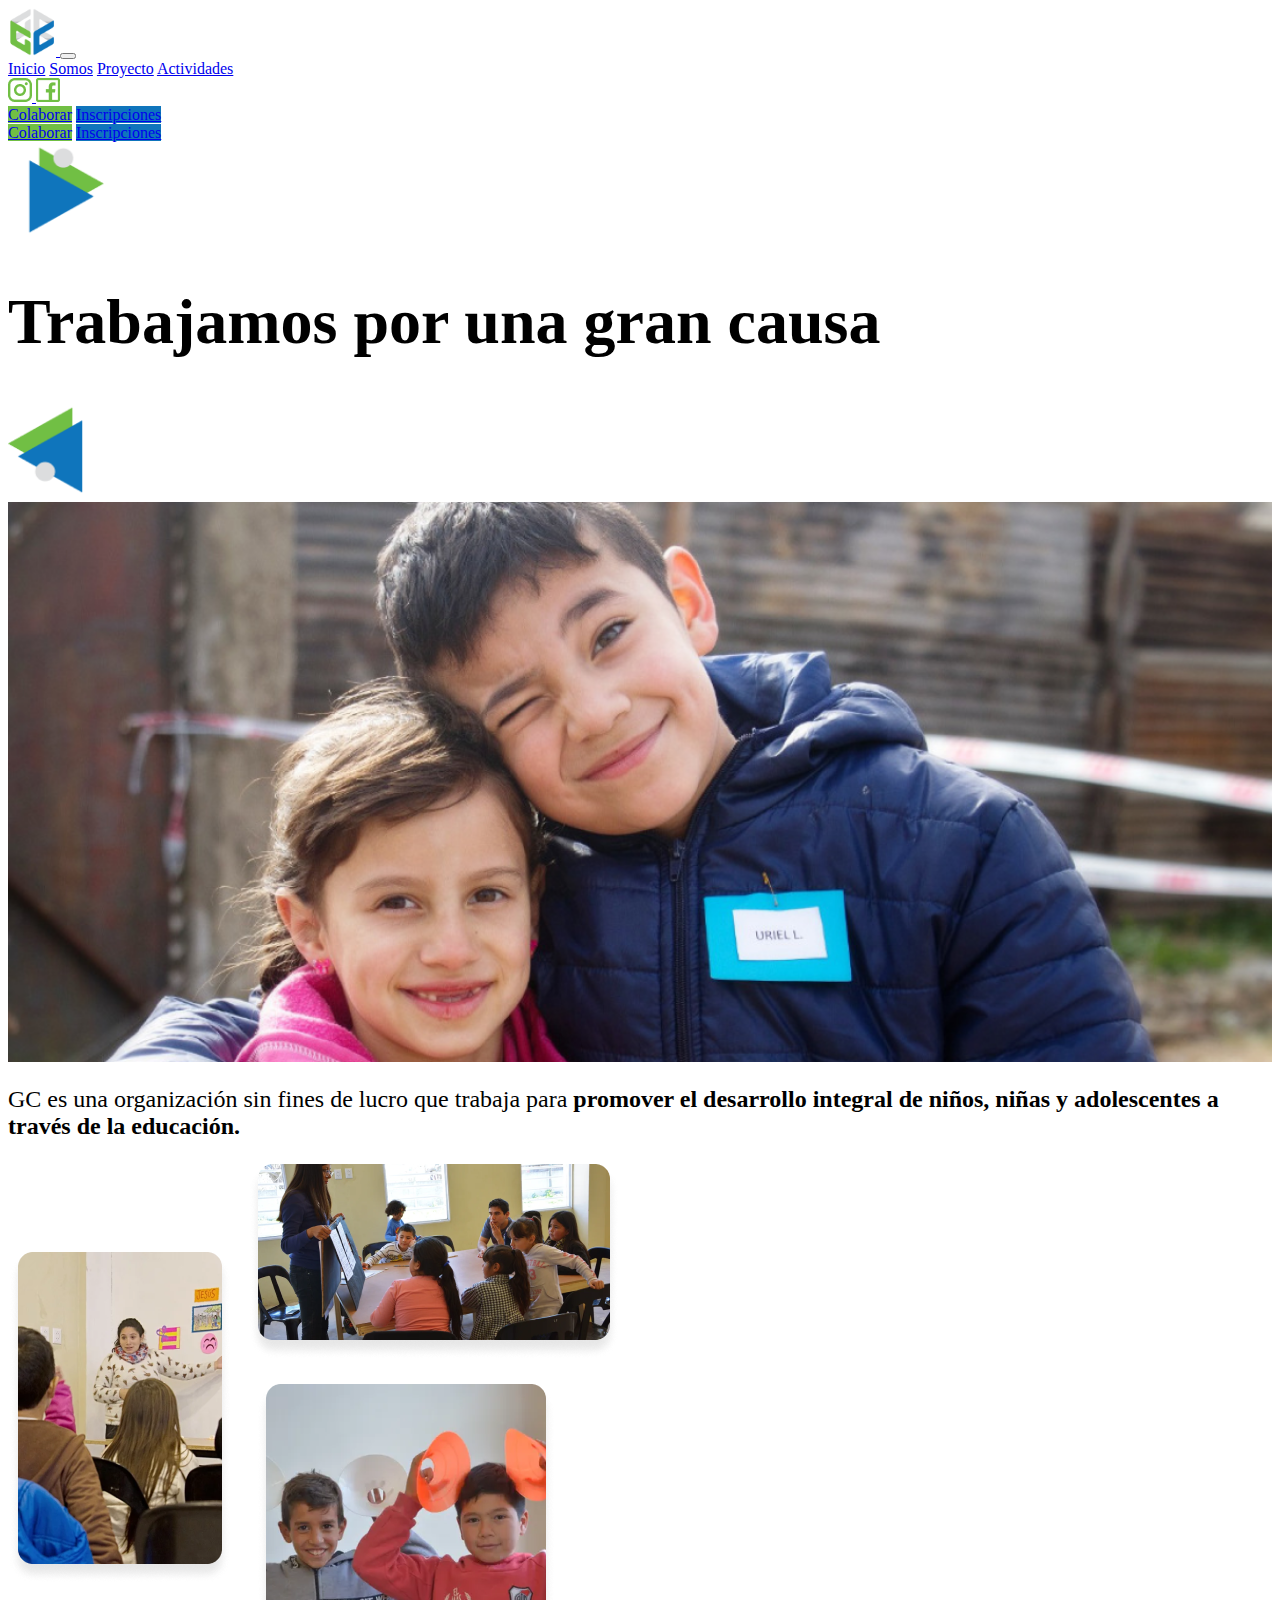
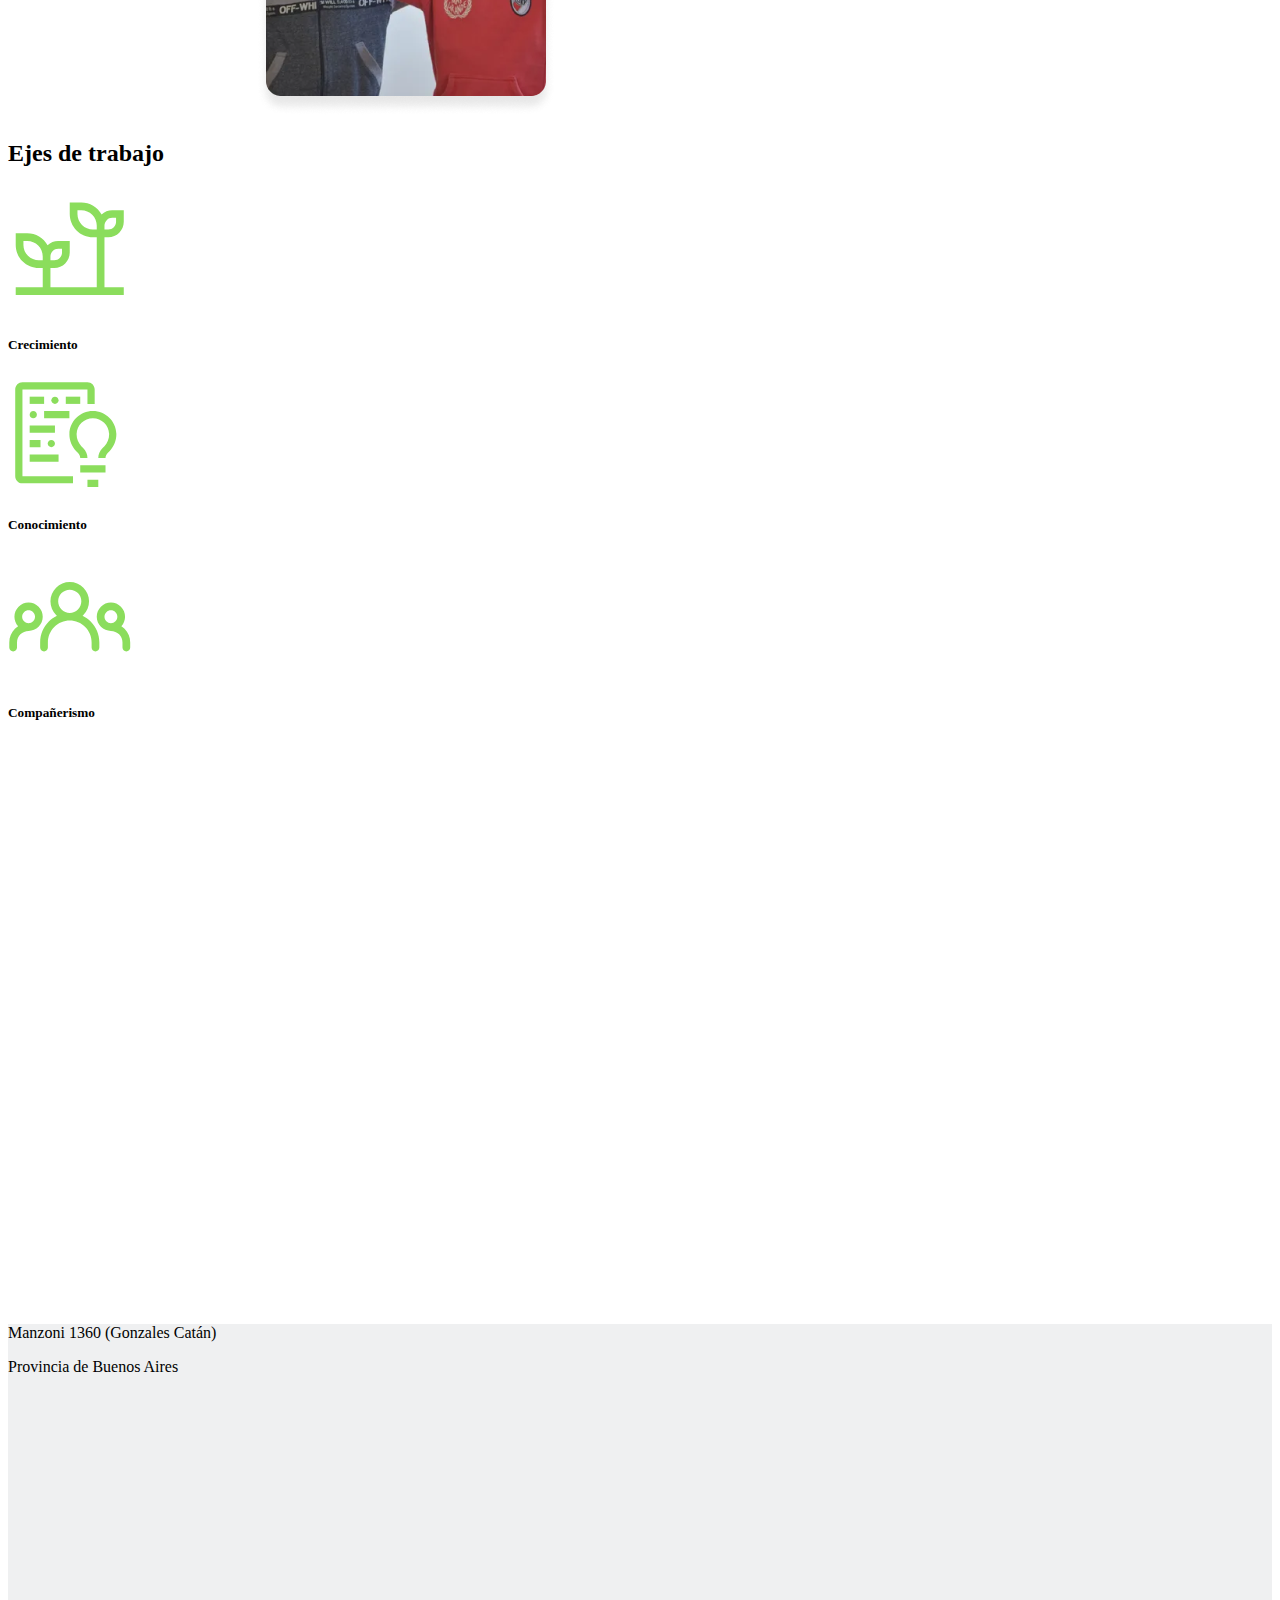
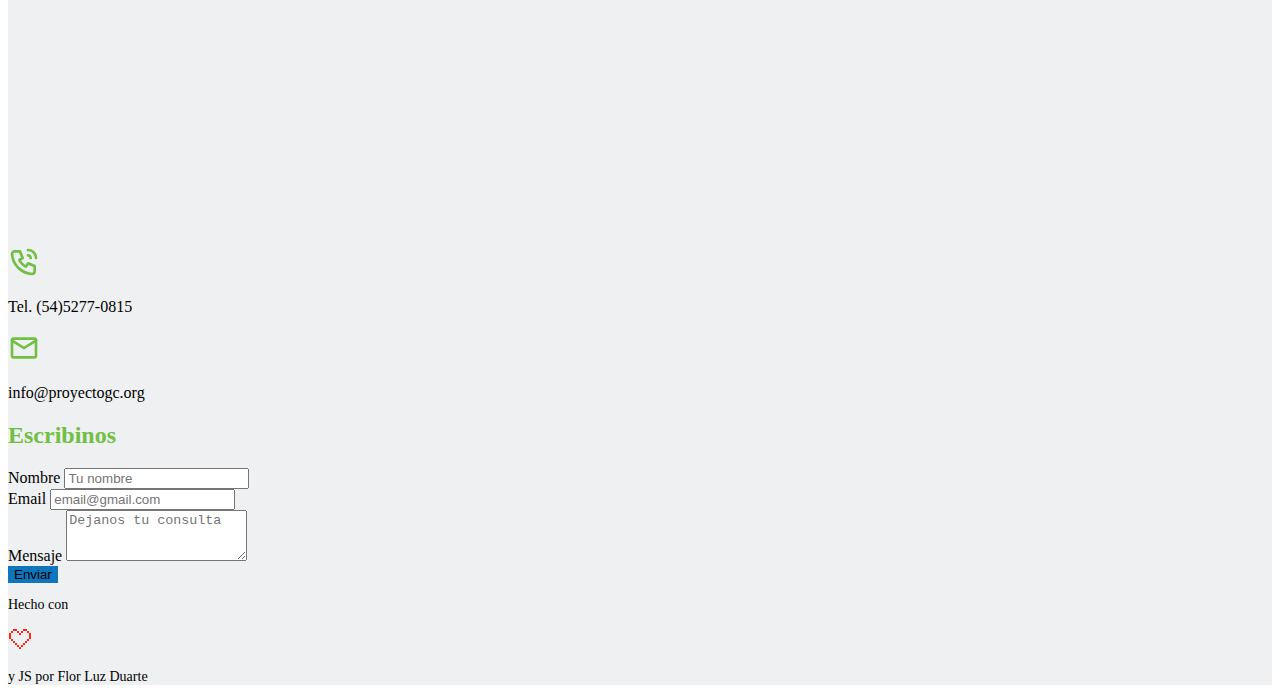
==== index.html @ 72a8f09a "Add footer component at Home page" ====
<!DOCTYPE html>
<html lang="en">
  <head>
    <meta charset="UTF-8" />
    <meta name="viewport" content="width=device-width, initial-scale=1.0" />
    <title>Proyecto GC | Organización social</title>
    <link
      href="https://cdn.jsdelivr.net/npm/bootstrap@5.3.1/dist/css/bootstrap.min.css"
      rel="stylesheet"
      integrity="sha384-4bw+/aepP/YC94hEpVNVgiZdgIC5+VKNBQNGCHeKRQN+PtmoHDEXuppvnDJzQIu9"
      crossorigin="anonymous"
    />
    <link rel="stylesheet" href="./css/globals.css" />
    <link rel="stylesheet" href="./css/home.css" />
  </head>
  <body>
    <!-- Navbar -->

    <nav class="navbar navbar-expand-lg m-2">
      <div class="container-xxl">
        <!-- Navbar Logo -->

        <a class="navbar-brand" href="#">
          <img
            src="/assets/logo-gc.png"
            alt="Logo Proyecto GC"
            width="48"
            height="48"
          />
        </a>
        <button
          class="navbar-toggler"
          type="button"
          data-bs-toggle="collapse"
          data-bs-target="#navbarNavAltMarkup"
          aria-controls="navbarNavAltMarkup"
          aria-expanded="false"
          aria-label="Toggle navigation"
        >
          <span class="navbar-toggler-icon"></span>
        </button>

        <!-- Navbar Items -->

        <div class="collapse navbar-collapse" id="navbarNavAltMarkup">
          <div class="navbar-nav">
            <a class="nav-link active fw-bold" aria-current="page" href="#"
              >Inicio</a
            >
            <a class="nav-link" href="/html/somos.html">Somos</a>
            <a class="nav-link" href="/html/proyecto.html">Proyecto</a>
            <a class="nav-link" href="/html/actividades.html">Actividades</a>

            <!-- Navbar Social Media Buttons -->

            <div class="d-inline-flex pt-2 pb-3 py-md-2 ms-lg-3">
              <a href="https://www.instagram.com/proyecto.gc/">
                <img
                  src="/assets/instagram-logo.png"
                  alt="Instagram"
                  width="24"
                  height="24"
                />
              </a>
              <a href="https://www.facebook.com/proyectogc.ong/" class="ps-2">
                <img
                  src="/assets/facebook-logo.png"
                  alt="Facebook"
                  width="24"
                  height="24"
                />
              </a>
            </div>

            <!-- Navbar Action Buttons -->

            <div class="my-3 d-flex flex-column flex-md-row d-lg-none">
              <a
                href="/html/colaborar.html"
                class="btn btn-primary button-gc-primary"
                >Colaborar</a
              >
              <a
                href="/html/inscripciones.html"
                class="btn btn-primary button-gc-secondary mt-2 mt-md-0 ms-md-2"
                >Inscripciones</a
              >
            </div>
          </div>
        </div>
        <div class="d-none d-lg-flex flex-lg-row">
          <a
            href="/html/colaborar.html"
            class="btn btn-primary button-gc-primary"
            >Colaborar</a
          >
          <a
            href="/html/inscripciones.html"
            class="btn btn-primary button-gc-secondary mt-2 mt-md-0 ms-md-2"
            >Inscripciones</a
          >
        </div>
      </div>
    </nav>

    <main>
      <!-- Hero -->

      <header
        class="container d-flex flex-column align-items-center my-4 my-md-5"
      >
        <div
          class="d-flex justify-content-center align-items-center header-gc-wrapper"
        >
          <img
            src="/assets/detail-left-gc.png"
            alt=""
            class="me-2 me-md-4 detail-gc"
          />
          <h1 class="text-center fw-bold">Trabajamos por una gran causa</h1>
          <img
            src="/assets/detail-right-gc.png"
            alt=""
            class="ms-2 ms-md-4 detail-gc"
          />
        </div>

        <div class="mt-4 mt-md-5 rounded-4 header-gc-image"></div>
      </header>

      <!-- Description -->

      <section class="container my-5">
        <div class="row align-items-center">
          <div class="col-12 col-md-6">
            <p class="p-special">
              GC es una organización sin fines de lucro que trabaja para
              <strong
                >promover el desarrollo integral de niños, niñas y adolescentes
                a través de la educación.</strong
              >
            </p>
          </div>
          <div class="col-12 col-md-6">
            <img
              src="/assets/home-collage-gc.png"
              alt="Collage de imágenes Proyecto GC"
              class="img-fluid"
            />
          </div>
        </div>
      </section>

      <!-- Work -->

      <section class="container my-5">
        <div class="row">
          <div class="col-12">
            <h2 class="fw-bold text-center mb-md-4">Ejes de trabajo</h2>
          </div>
        </div>

        <div class="row justify-content-center">
          <div class="col-8 col-md-4 col-lg-3">
            <div class="card text-center my-3 py-lg-4">
              <div class="card-body">
                <img
                  src="/assets/home-crecimiento-icon.svg"
                  alt="ícono crecimiento"
                />
                <h5 class="card-title fw-bold my-3">Crecimiento</h5>
              </div>
            </div>
          </div>
          <div class="col-8 col-md-4 col-lg-3">
            <div class="card text-center my-3 py-lg-4">
              <div class="card-body">
                <img
                  src="/assets/home-conocimiento-icon.svg"
                  alt="ícono conocimiento"
                  class="mt-3"
                />
                <h5 class="card-title fw-bold mt-3">Conocimiento</h5>
              </div>
            </div>
          </div>
          <div class="col-8 col-md-4 col-lg-3">
            <div class="card text-center my-3 py-lg-4">
              <div class="card-body">
                <img
                  src="/assets/home-companerismo-icon.svg"
                  alt="ícono compañerismo"
                />
                <h5 class="card-title fw-bold my-3">Compañerismo</h5>
              </div>
            </div>
          </div>
        </div>
      </section>

      <!-- Video -->

      <section class="container my-5">
        <div class="row">
          <div class="col-12">
            <iframe
              width="560"
              height="315"
              src="https://www.youtube.com/embed/QHtjlg1BU0s?si=njmiH5Ai4DWwwylV"
              title="YouTube video player"
              frameborder="0"
              allow="accelerometer; autoplay; clipboard-write; encrypted-media; gyroscope; picture-in-picture; web-share"
              allowfullscreen
              class="rounded-4 video-gc img-fluid"
            ></iframe>
          </div>
        </div>
      </section>
    </main>

    <!-- Footer -->

    <footer class="footer-gc py-5">
      <div class="container">
        <div class="row">
          <div class="col-12 col-md-5">
            <div>
              <p>Manzoni 1360 (Gonzales Catán)</p>
              <p>Provincia de Buenos Aires</p>
              <iframe
                src="https://www.google.com/maps/embed?pb=!1m18!1m12!1m3!1d3276.3526627003616!2d-58.63109122480258!3d-34.79706836773419!2m3!1f0!2f0!3f0!3m2!1i1024!2i768!4f13.1!3m3!1m2!1s0x95bcc4ba0a0dc2bd%3A0x9d098b39bb7a043!2sAlejandro%20de%20Manzoni%201360%2C%20B1758BQZ%20Gonz%C3%A1lez%20Cat%C3%A1n%2C%20Provincia%20de%20Buenos%20Aires!5e0!3m2!1ses!2sar!4v1693058449250!5m2!1ses!2sar"
                width="600"
                height="450"
                style="border: 0"
                allowfullscreen=""
                loading="lazy"
                referrerpolicy="no-referrer-when-downgrade"
                class="img-fluid mb-3 rounded-4"
              ></iframe>
              <div class="d-flex align-items-center mb-3">
                <img src="/assets/footer-phone-icon.svg" alt="Ícono teléfono" />
                <p class="ms-2 m-0">Tel. (54)5277-0815</p>
              </div>
              <div class="d-flex align-items-center mb-3">
                <img src="/assets/footer-email-icon.svg" alt="Ícono email" />
                <p class="ms-2 m-0">info@proyectogc.org</p>
              </div>
            </div>
          </div>
          <div class="col-12 col-md-7 mt-3 mt-md-0 ps-md-5">
            <h2 class="fw-bold mb-3">Escribinos</h2>
            <form action="">
              <div class="mb-3">
                <label for="name" class="form-label">Nombre</label>
                <input
                  type="text"
                  class="form-control"
                  id="name"
                  placeholder="Tu nombre"
                />
              </div>
              <div class="mb-3">
                <label for="email" class="form-label">Email</label>
                <input
                  type="email"
                  class="form-control"
                  id="email"
                  placeholder="email@gmail.com"
                />
              </div>
              <div class="mb-3">
                <label for="message" class="form-label">Mensaje</label>
                <textarea
                  class="form-control"
                  id="message"
                  rows="3"
                  placeholder="Dejanos tu consulta"
                ></textarea>
              </div>
              <button type="submit" class="btn btn-primary button-gc-secondary">
                Enviar
              </button>
            </form>
          </div>
          <div class="col-12 mt-5">
            <div
              class="d-flex justify-content-center align-items-center text-center font-monospace mb-0 footer-gc-credits"
            >
              <p class="me-2 mb-0 fw-bold">Hecho con</p>
              <img src="/assets/footer-heart-icon.svg" alt="Ícono corazón" />
              <p class="ms-2 mb-0 fw-bold">y JS por Flor Luz Duarte</p>
            </div>
          </div>
        </div>
      </div>
    </footer>

    <script
      src="https://cdn.jsdelivr.net/npm/bootstrap@5.3.1/dist/js/bootstrap.bundle.min.js"
      integrity="sha384-HwwvtgBNo3bZJJLYd8oVXjrBZt8cqVSpeBNS5n7C8IVInixGAoxmnlMuBnhbgrkm"
      crossorigin="anonymous"
    ></script>
  </body>
</html>
---- css/globals.css ----
:root {
  --primary-color: #71bf44;
  --secondary-color: #0f75bc;
  --terciary-color: #1e1e1e;
  --footer-bkg-color: #eff0f1;
}

.button-gc-primary {
  background-color: var(--primary-color) !important;
  border: none !important;
}

.button-gc-secondary {
  background-color: var(--secondary-color) !important;
  border: none !important;
}

.button-gc-primary:hover,
.button-gc-secondary:hover {
  background-color: var(--terciary-color) !important;
}

.detail-gc {
  width: 3rem;
  height: 3rem;
}

.p-special {
  font-size: 1.125rem !important;
}

.footer-gc {
  background-color: var(--footer-bkg-color);
}

.footer-gc h2 {
  color: var(--primary-color) !important;
}

.footer-gc-credits {
  font-size: 0.875rem !important;
}

@media screen and (min-width: 768px) {
  .header-gc-wrapper {
    max-width: 60% !important;
  }

  .p-special {
    font-size: 1.25rem !important;
  }
}

@media screen and (min-width: 992px) {
  h1 {
    font-size: 4rem !important;
  }

  .header-gc-wrapper {
    max-width: 80% !important;
  }

  .detail-gc {
    width: 6rem;
    height: 6rem;
  }

  .p-special {
    font-size: 1.5rem !important;
  }
}
---- css/home.css ----
.header-gc-image {
  width: 100%;
  height: 18rem;
  background-image: url("/assets/home-hero-img-sm.png");
  background-repeat: no-repeat;
  background-position: center;
  background-size: cover;
}

.video-gc {
  width: 100%;
  height: 18rem;
}

@media screen and (min-width: 768px) {
  .header-gc-image {
    background-image: url("/assets/home-hero-img-md.png");
    height: 25rem;
  }

  .video-gc {
    height: 25rem;
  }
}

@media screen and (min-width: 992px) {
  .header-gc-image {
    background-image: url("/assets/home-hero-img-lg.png");
    height: 30rem;
  }

  .video-gc {
    height: 30rem;
  }
}

@media screen and (min-width: 1200px) {
  .header-gc-image {
    height: 35rem;
  }

  .video-gc {
    height: 35rem;
  }
}
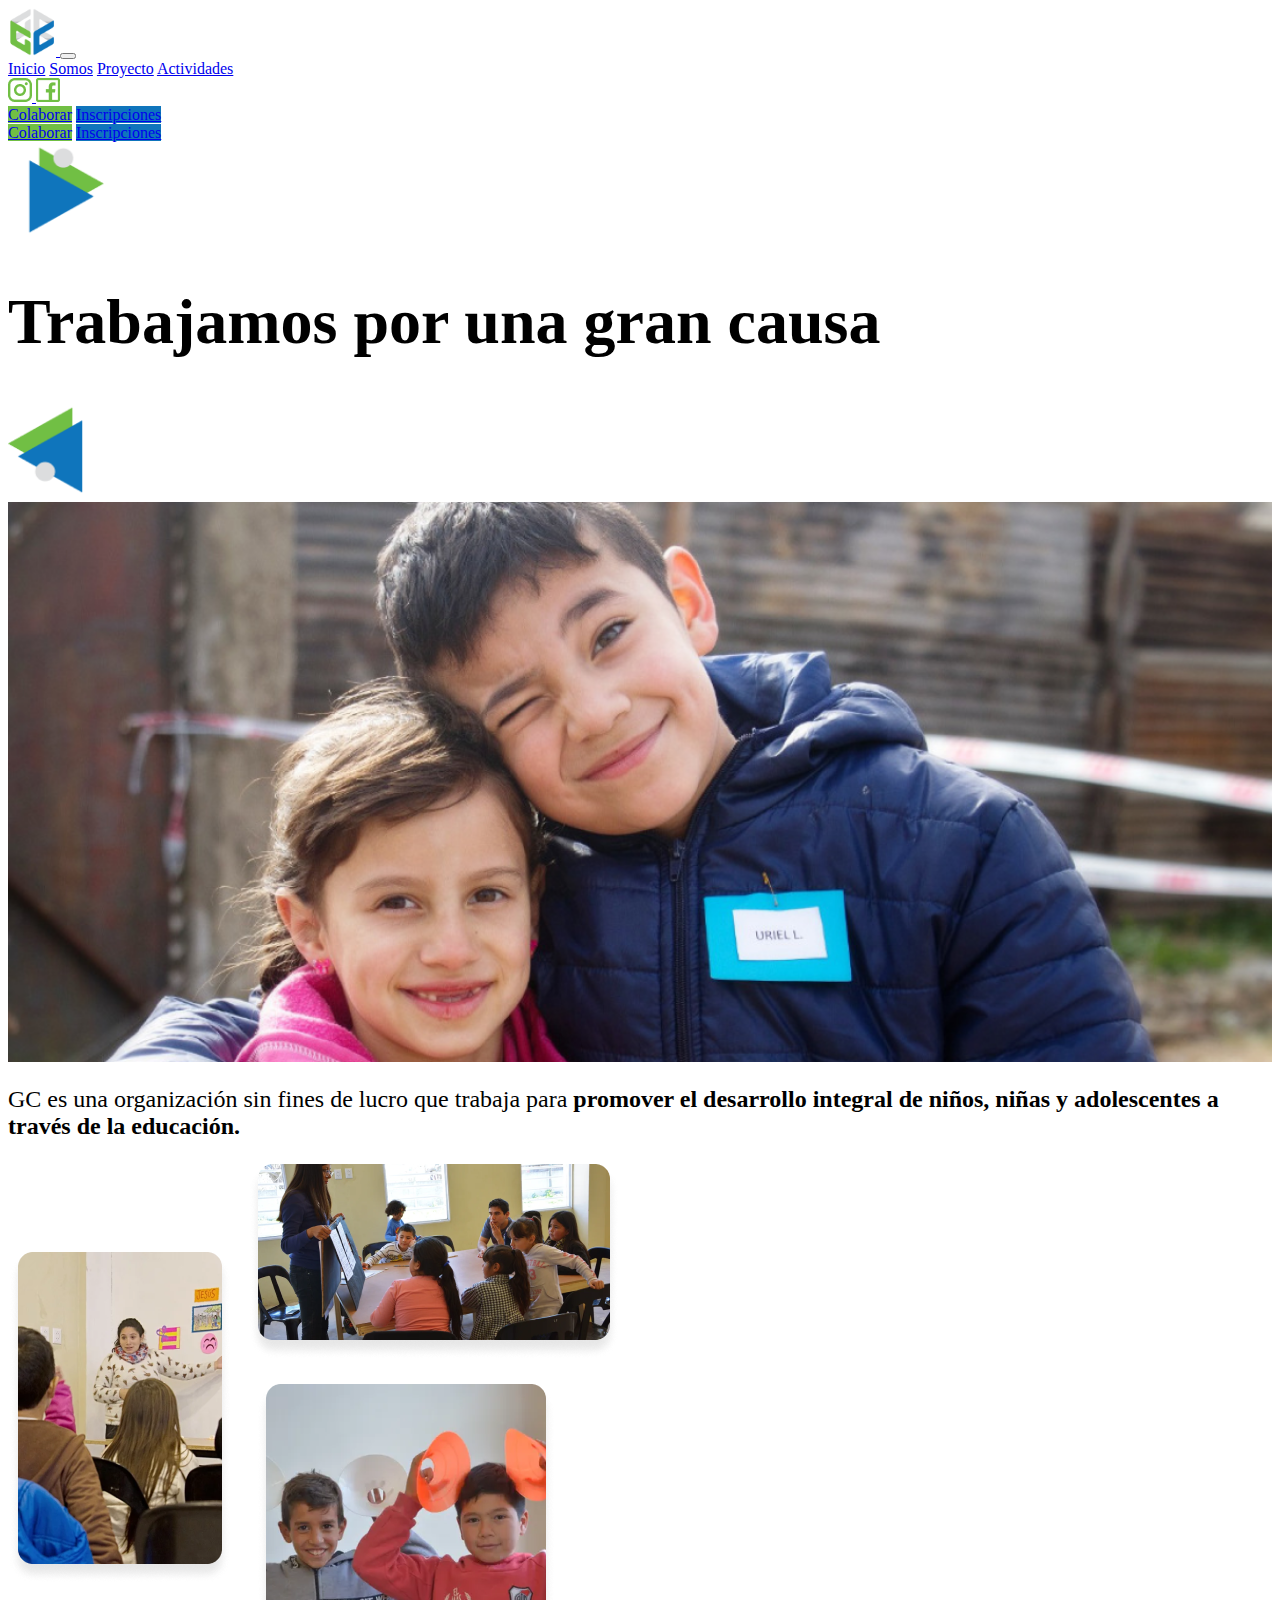
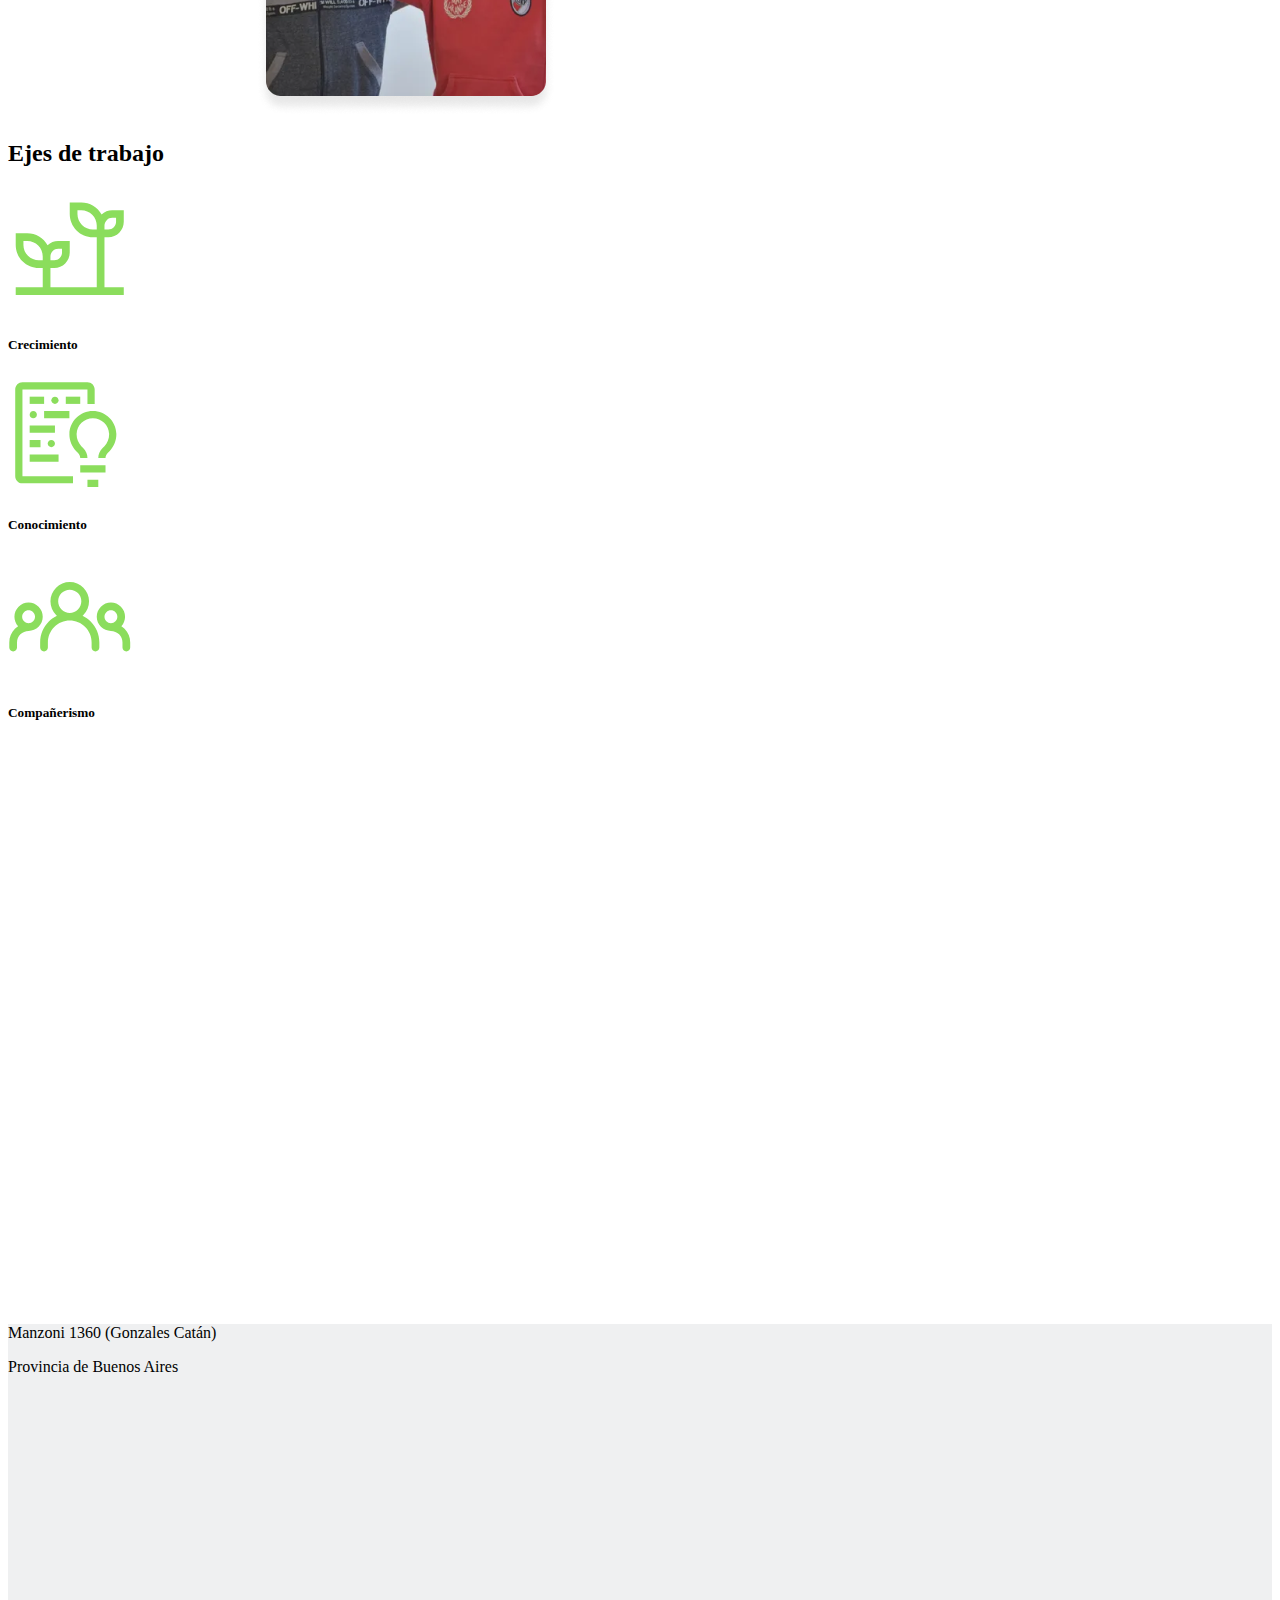
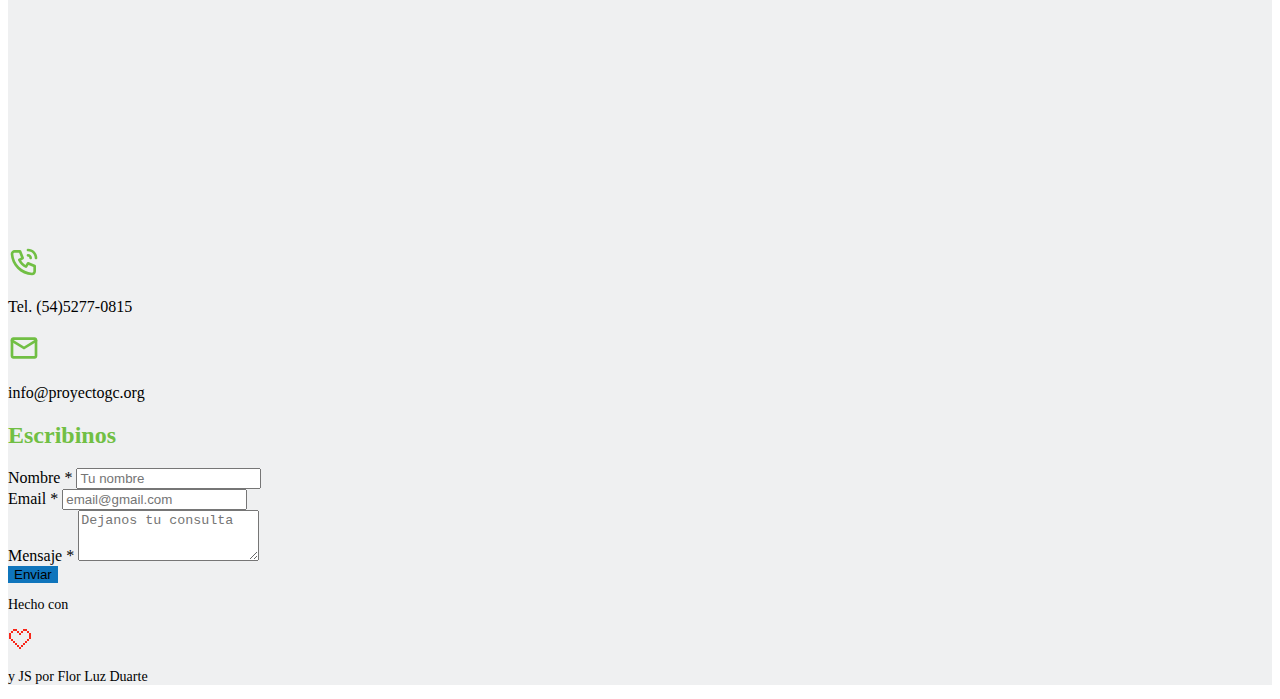
==== commit 244e9f9e: "Update footer form at Home Page" ====
--- a/index.html
+++ b/index.html
@@ -251,30 +251,39 @@
             <h2 class="fw-bold mb-3">Escribinos</h2>
             <form action="">
               <div class="mb-3">
-                <label for="name" class="form-label">Nombre</label>
+                <label for="name" class="form-label"
+                  >Nombre <span class="text-danger">*</span></label
+                >
                 <input
                   type="text"
                   class="form-control"
                   id="name"
                   placeholder="Tu nombre"
+                  required
                 />
               </div>
               <div class="mb-3">
-                <label for="email" class="form-label">Email</label>
+                <label for="email" class="form-label"
+                  >Email <span class="text-danger">*</span></label
+                >
                 <input
                   type="email"
                   class="form-control"
                   id="email"
                   placeholder="email@gmail.com"
+                  required
                 />
               </div>
               <div class="mb-3">
-                <label for="message" class="form-label">Mensaje</label>
+                <label for="message" class="form-label"
+                  >Mensaje <span class="text-danger">*</span></label
+                >
                 <textarea
                   class="form-control"
                   id="message"
                   rows="3"
                   placeholder="Dejanos tu consulta"
+                  required
                 ></textarea>
               </div>
               <button type="submit" class="btn btn-primary button-gc-secondary">
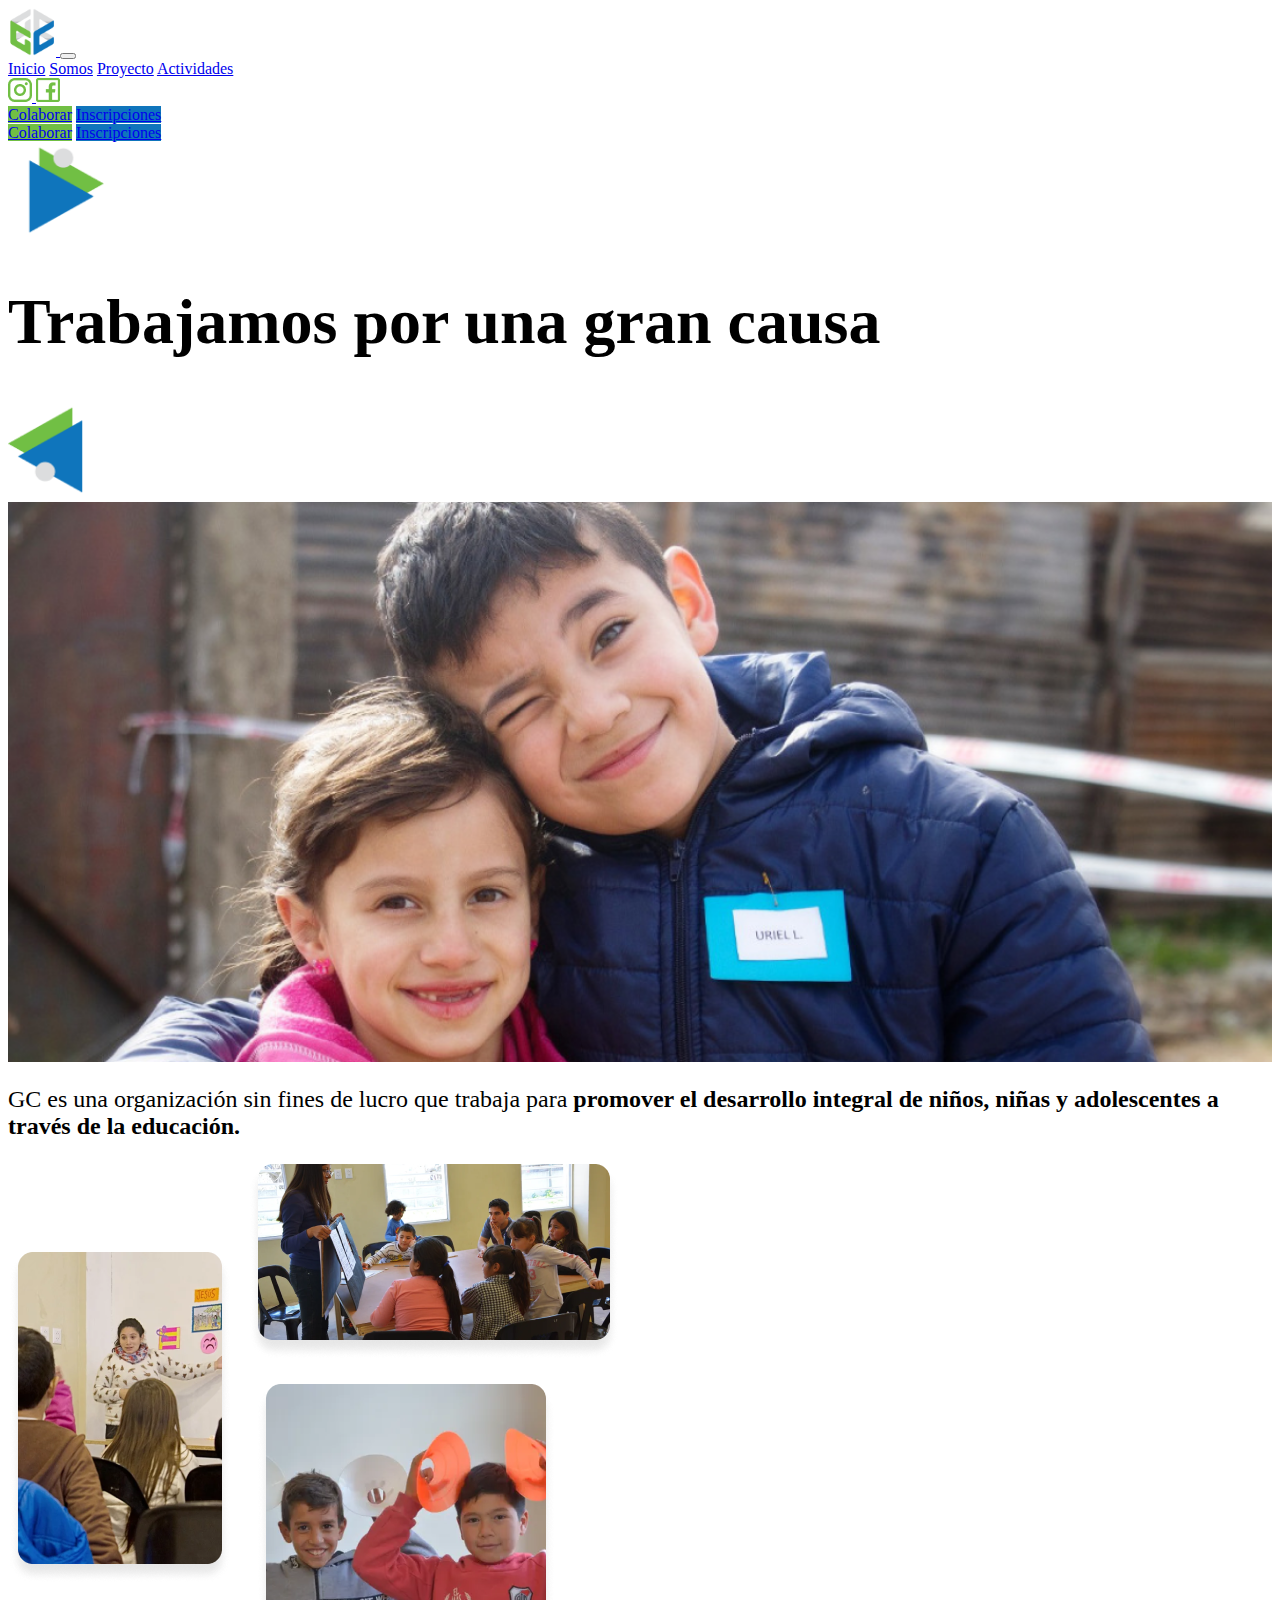
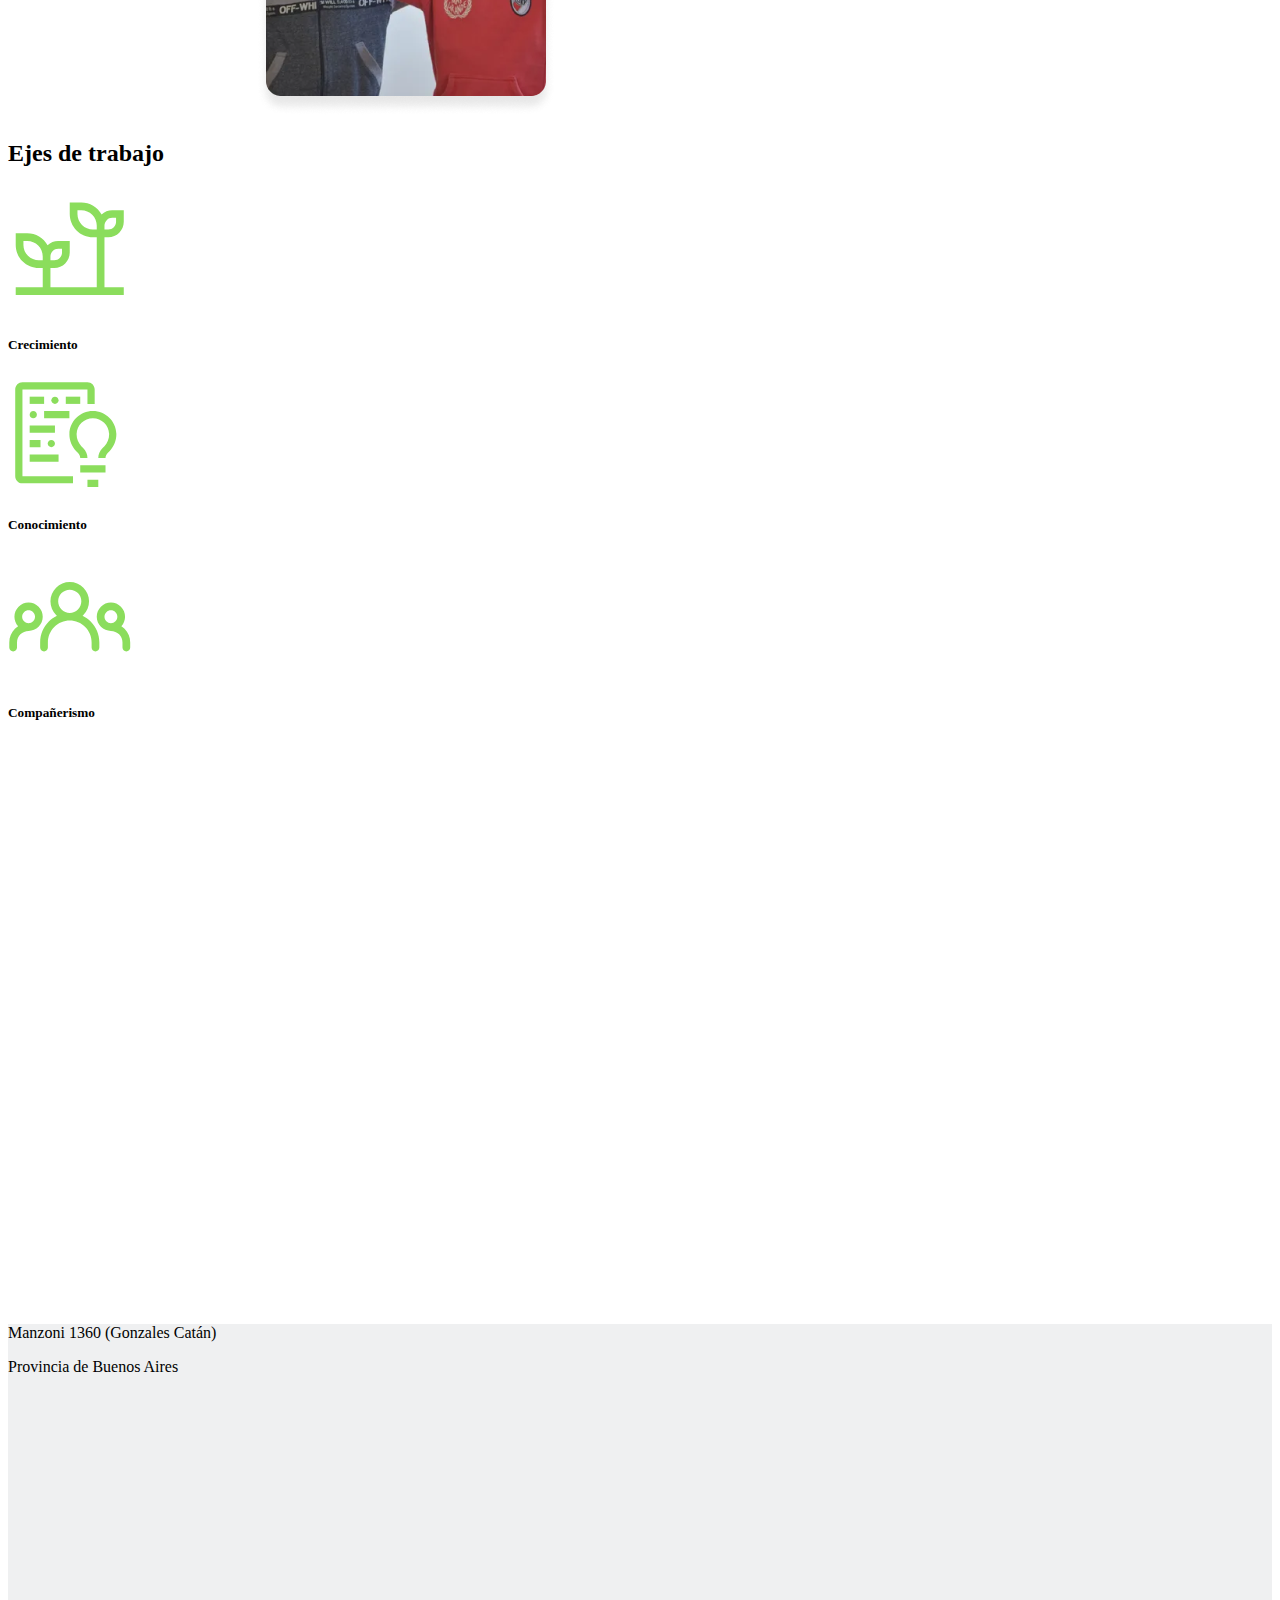
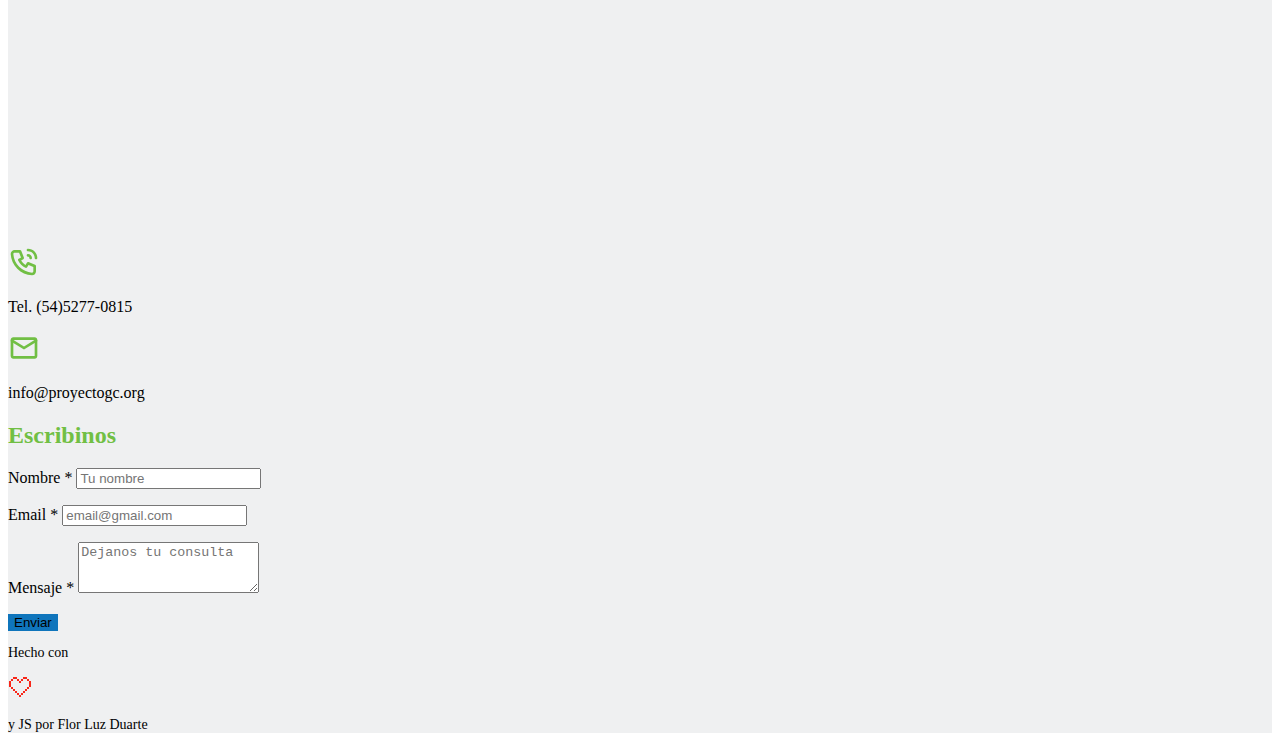
==== commit 03c1022d: "Add footerFormValidations" ====
--- a/index.html
+++ b/index.html
@@ -22,7 +22,7 @@
 
         <a class="navbar-brand" href="#">
           <img
-            src="/assets/logo-gc.png"
+            src="./assets/logo-gc.png"
             alt="Logo Proyecto GC"
             width="48"
             height="48"
@@ -47,24 +47,28 @@
             <a class="nav-link active fw-bold" aria-current="page" href="#"
               >Inicio</a
             >
-            <a class="nav-link" href="/html/somos.html">Somos</a>
-            <a class="nav-link" href="/html/proyecto.html">Proyecto</a>
-            <a class="nav-link" href="/html/actividades.html">Actividades</a>
+            <a class="nav-link" href="./html/somos.html">Somos</a>
+            <a class="nav-link" href="./html/proyecto.html">Proyecto</a>
+            <a class="nav-link" href="./html/actividades.html">Actividades</a>
 
             <!-- Navbar Social Media Buttons -->
 
             <div class="d-inline-flex pt-2 pb-3 py-md-2 ms-lg-3">
-              <a href="https://www.instagram.com/proyecto.gc/">
-                <img
-                  src="/assets/instagram-logo.png"
+              <a href="https://www.instagram.com/proyecto.gc/" target="_blank">
+                <img
+                  src="./assets/instagram-logo.png"
                   alt="Instagram"
                   width="24"
                   height="24"
                 />
               </a>
-              <a href="https://www.facebook.com/proyectogc.ong/" class="ps-2">
-                <img
-                  src="/assets/facebook-logo.png"
+              <a
+                href="https://www.facebook.com/proyectogc.ong/"
+                class="ps-2"
+                target="_blank"
+              >
+                <img
+                  src="./assets/facebook-logo.png"
                   alt="Facebook"
                   width="24"
                   height="24"
@@ -76,12 +80,12 @@
 
             <div class="my-3 d-flex flex-column flex-md-row d-lg-none">
               <a
-                href="/html/colaborar.html"
+                href="./html/colaborar.html"
                 class="btn btn-primary button-gc-primary"
                 >Colaborar</a
               >
               <a
-                href="/html/inscripciones.html"
+                href="./html/inscripciones.html"
                 class="btn btn-primary button-gc-secondary mt-2 mt-md-0 ms-md-2"
                 >Inscripciones</a
               >
@@ -90,12 +94,12 @@
         </div>
         <div class="d-none d-lg-flex flex-lg-row">
           <a
-            href="/html/colaborar.html"
+            href="./html/colaborar.html"
             class="btn btn-primary button-gc-primary"
             >Colaborar</a
           >
           <a
-            href="/html/inscripciones.html"
+            href="./html/inscripciones.html"
             class="btn btn-primary button-gc-secondary mt-2 mt-md-0 ms-md-2"
             >Inscripciones</a
           >
@@ -110,22 +114,22 @@
         class="container d-flex flex-column align-items-center my-4 my-md-5"
       >
         <div
-          class="d-flex justify-content-center align-items-center header-gc-wrapper"
+          class="d-flex justify-content-center align-items-center header-gc-wrapper fade-in-up"
         >
           <img
-            src="/assets/detail-left-gc.png"
+            src="./assets/detail-left-gc.png"
             alt=""
             class="me-2 me-md-4 detail-gc"
           />
           <h1 class="text-center fw-bold">Trabajamos por una gran causa</h1>
           <img
-            src="/assets/detail-right-gc.png"
+            src="./assets/detail-right-gc.png"
             alt=""
             class="ms-2 ms-md-4 detail-gc"
           />
         </div>
 
-        <div class="mt-4 mt-md-5 rounded-4 header-gc-image"></div>
+        <div class="mt-4 mt-md-5 rounded-4 header-gc-image fade-in-left"></div>
       </header>
 
       <!-- Description -->
@@ -143,7 +147,7 @@
           </div>
           <div class="col-12 col-md-6">
             <img
-              src="/assets/home-collage-gc.png"
+              src="./assets/home-collage-gc.png"
               alt="Collage de imágenes Proyecto GC"
               class="img-fluid"
             />
@@ -165,7 +169,7 @@
             <div class="card text-center my-3 py-lg-4">
               <div class="card-body">
                 <img
-                  src="/assets/home-crecimiento-icon.svg"
+                  src="./assets/home-crecimiento-icon.svg"
                   alt="ícono crecimiento"
                 />
                 <h5 class="card-title fw-bold my-3">Crecimiento</h5>
@@ -176,7 +180,7 @@
             <div class="card text-center my-3 py-lg-4">
               <div class="card-body">
                 <img
-                  src="/assets/home-conocimiento-icon.svg"
+                  src="./assets/home-conocimiento-icon.svg"
                   alt="ícono conocimiento"
                   class="mt-3"
                 />
@@ -188,7 +192,7 @@
             <div class="card text-center my-3 py-lg-4">
               <div class="card-body">
                 <img
-                  src="/assets/home-companerismo-icon.svg"
+                  src="./assets/home-companerismo-icon.svg"
                   alt="ícono compañerismo"
                 />
                 <h5 class="card-title fw-bold my-3">Compañerismo</h5>
@@ -238,18 +242,21 @@
                 class="img-fluid mb-3 rounded-4"
               ></iframe>
               <div class="d-flex align-items-center mb-3">
-                <img src="/assets/footer-phone-icon.svg" alt="Ícono teléfono" />
+                <img
+                  src="./assets/footer-phone-icon.svg"
+                  alt="Ícono teléfono"
+                />
                 <p class="ms-2 m-0">Tel. (54)5277-0815</p>
               </div>
               <div class="d-flex align-items-center mb-3">
-                <img src="/assets/footer-email-icon.svg" alt="Ícono email" />
+                <img src="./assets/footer-email-icon.svg" alt="Ícono email" />
                 <p class="ms-2 m-0">info@proyectogc.org</p>
               </div>
             </div>
           </div>
           <div class="col-12 col-md-7 mt-3 mt-md-0 ps-md-5">
             <h2 class="fw-bold mb-3">Escribinos</h2>
-            <form action="">
+            <form action="" id="footer-form">
               <div class="mb-3">
                 <label for="name" class="form-label"
                   >Nombre <span class="text-danger">*</span></label
@@ -259,8 +266,8 @@
                   class="form-control"
                   id="name"
                   placeholder="Tu nombre"
-                  required
-                />
+                />
+                <p></p>
               </div>
               <div class="mb-3">
                 <label for="email" class="form-label"
@@ -271,8 +278,8 @@
                   class="form-control"
                   id="email"
                   placeholder="email@gmail.com"
-                  required
-                />
+                />
+                <p></p>
               </div>
               <div class="mb-3">
                 <label for="message" class="form-label"
@@ -283,8 +290,8 @@
                   id="message"
                   rows="3"
                   placeholder="Dejanos tu consulta"
-                  required
                 ></textarea>
+                <p></p>
               </div>
               <button type="submit" class="btn btn-primary button-gc-secondary">
                 Enviar
@@ -296,7 +303,7 @@
               class="d-flex justify-content-center align-items-center text-center font-monospace mb-0 footer-gc-credits"
             >
               <p class="me-2 mb-0 fw-bold">Hecho con</p>
-              <img src="/assets/footer-heart-icon.svg" alt="Ícono corazón" />
+              <img src="./assets/footer-heart-icon.svg" alt="Ícono corazón" />
               <p class="ms-2 mb-0 fw-bold">y JS por Flor Luz Duarte</p>
             </div>
           </div>
@@ -309,5 +316,6 @@
       integrity="sha384-HwwvtgBNo3bZJJLYd8oVXjrBZt8cqVSpeBNS5n7C8IVInixGAoxmnlMuBnhbgrkm"
       crossorigin="anonymous"
     ></script>
+    <script src="./javascript/footerFormValidations.js"></script>
   </body>
 </html>
--- a/css/globals.css
+++ b/css/globals.css
@@ -41,6 +41,76 @@
   font-size: 0.875rem !important;
 }
 
+/* Animations */
+.fadeIn {
+  animation-name: fadeIn;
+  animation-duration: 2.5s;
+  animation-fill-mode: both;
+}
+
+@keyframes fadeIn {
+  0% {
+    opacity: 0;
+  }
+  100% {
+    opacity: 1;
+  }
+}
+
+.fade-in-up {
+  animation-name: fade-in-up;
+  animation-duration: 1.5s;
+  animation-fill-mode: both;
+}
+
+@keyframes fade-in-up {
+  0% {
+    opacity: 0;
+    -webkit-transform: translate3d(0, 100%, 0);
+    transform: translate3d(0, 100%, 0);
+  }
+  100% {
+    opacity: 1;
+    -webkit-transform: none;
+    transform: none;
+  }
+}
+
+.fade-in-left {
+  animation-name: fade-in-left;
+  animation-duration: 1.5s;
+  animation-fill-mode: both;
+}
+
+@keyframes fade-in-left {
+  0% {
+    opacity: 0;
+    -webkit-transform: translate3d(-100%, 0, 0);
+    transform: translate3d(-100%, 0, 0);
+  }
+  100% {
+    opacity: 1;
+    -webkit-transform: none;
+    transform: none;
+  }
+}
+
+/* Validations */
+
+.form-error input,
+.form-error textarea {
+  border: 1px solid red !important;
+}
+
+.form-error p {
+  color: red !important;
+}
+
+.form-checked input,
+.form-checked textarea {
+  border: 1px solid var(--primary-color) !important;
+}
+
 @media screen and (min-width: 768px) {
   .header-gc-wrapper {
     max-width: 60% !important;
--- a/css/home.css
+++ b/css/home.css
@@ -1,7 +1,7 @@
 .header-gc-image {
   width: 100%;
   height: 18rem;
-  background-image: url("/assets/home-hero-img-sm.png");
+  background-image: url("../assets/home-hero-img-sm.png");
   background-repeat: no-repeat;
   background-position: center;
   background-size: cover;
@@ -14,7 +14,7 @@
 
 @media screen and (min-width: 768px) {
   .header-gc-image {
-    background-image: url("/assets/home-hero-img-md.png");
+    background-image: url("../assets/home-hero-img-md.png");
     height: 25rem;
   }
 
@@ -25,7 +25,7 @@
 
 @media screen and (min-width: 992px) {
   .header-gc-image {
-    background-image: url("/assets/home-hero-img-lg.png");
+    background-image: url("../assets/home-hero-img-lg.png");
     height: 30rem;
   }
 
